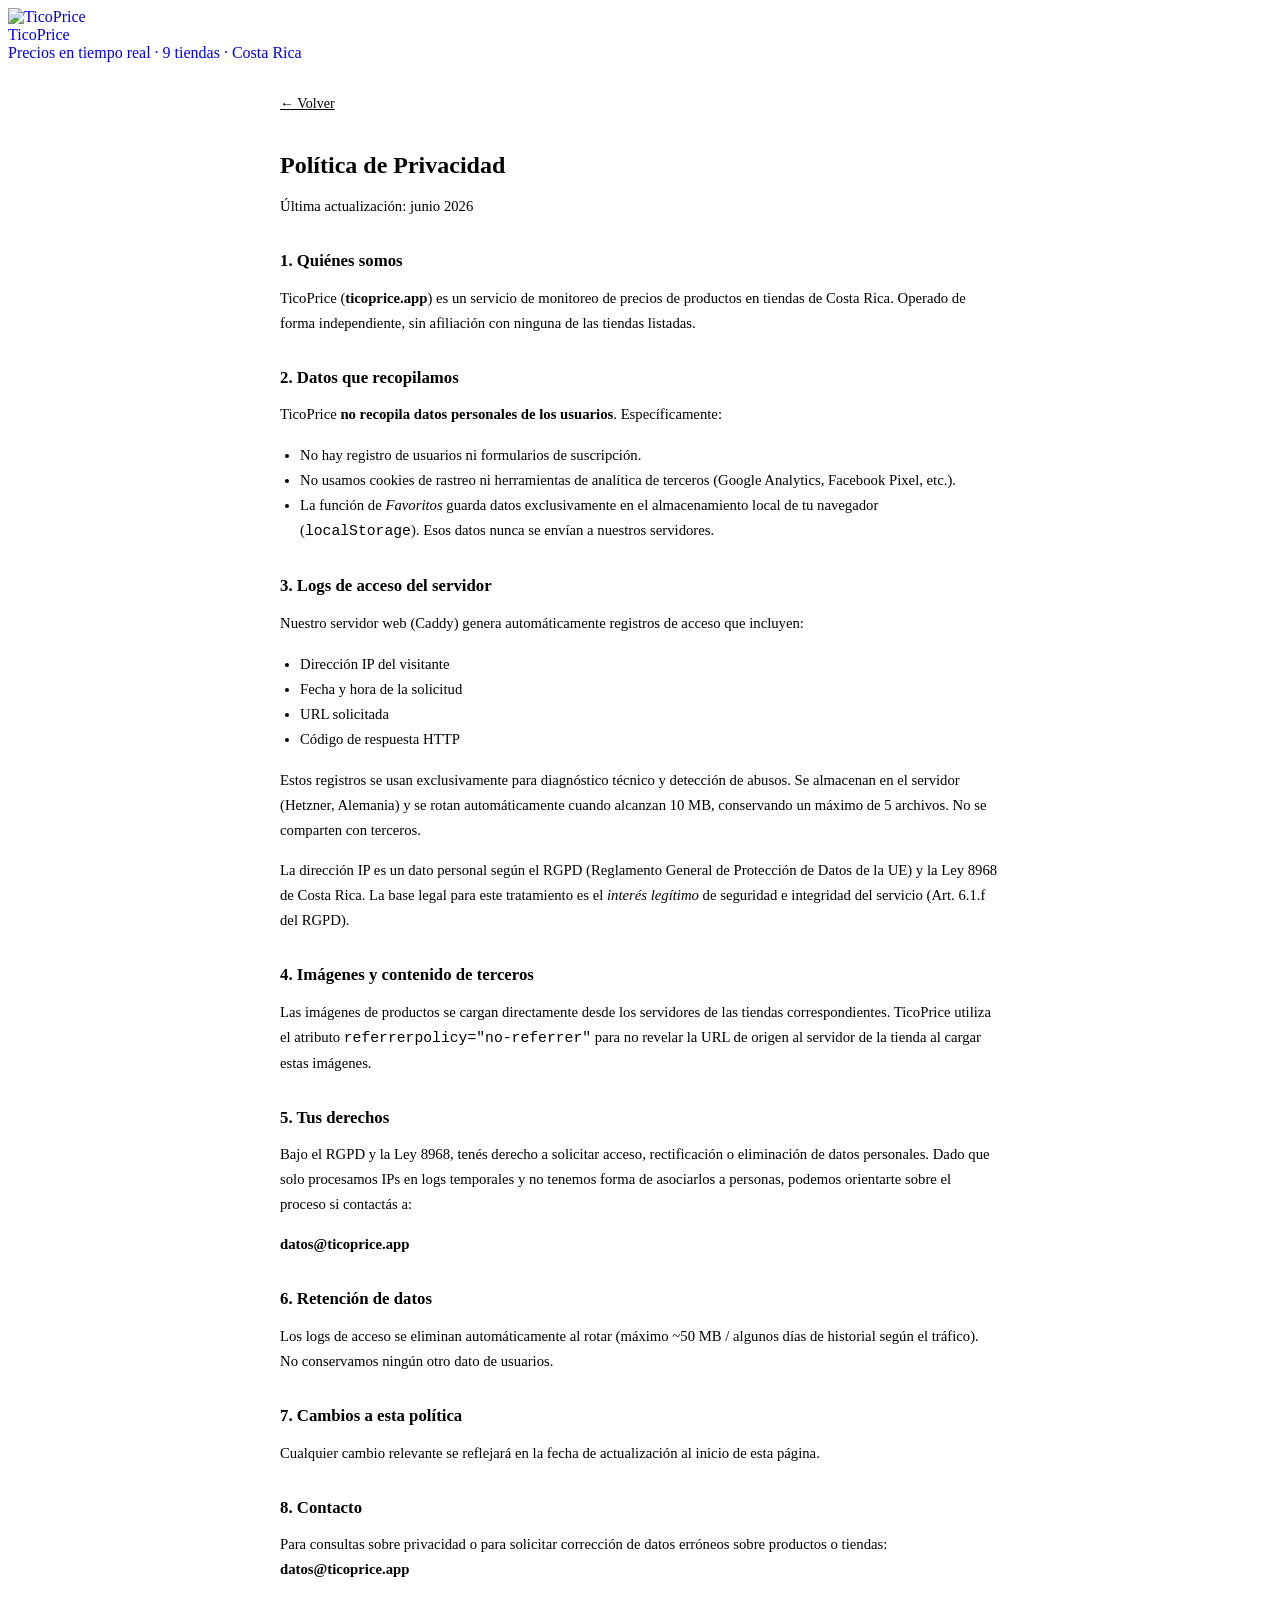
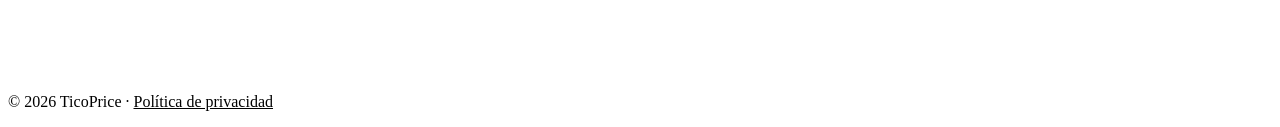
==== frontend/privacidad.html @ 6d3604ef "Legal: 7 fixes de exposicion segun audit - Footer: 'ofertas engañosas' → lenguaje factual descriptiv" ====
<!DOCTYPE html>
<html lang="es">
<head>
  <meta charset="UTF-8">
  <meta name="viewport" content="width=device-width, initial-scale=1.0">
  <title>Política de Privacidad — TicoPrice</title>
  <meta name="robots" content="noindex">
  <link rel="icon" type="image/svg+xml" href="/static/img/favicon.svg">
  <link rel="stylesheet" href="/static/css/style.css">
  <style>
    .legal-wrap{max-width:720px;margin:2rem auto;padding:0 1.25rem 4rem}
    .legal-wrap h1{font-size:1.5rem;margin-bottom:.25rem}
    .legal-wrap h2{font-size:1.05rem;margin-top:2rem;margin-bottom:.4rem;color:var(--text)}
    .legal-wrap p,.legal-wrap li{color:var(--text-muted);line-height:1.7;font-size:.92rem}
    .legal-wrap ul{padding-left:1.25rem}
    .legal-date{font-size:.78rem;color:var(--text-muted);margin-bottom:2rem}
    .back-link{display:inline-block;margin-bottom:1.5rem;color:var(--primary);font-size:.88rem}
  </style>
</head>
<body>
<header>
  <a href="/" class="header-brand" style="text-decoration:none">
    <div class="logo-wrap">
      <img src="/static/img/favicon.svg" alt="TicoPrice" class="logo-icon">
      <div>
        <div class="logo">Tico<span>Price</span></div>
        <div class="tagline">Precios en tiempo real · 9 tiendas · Costa Rica</div>
      </div>
    </div>
  </a>
</header>

<main>
  <div class="legal-wrap">
    <a href="/" class="back-link">← Volver</a>
    <h1>Política de Privacidad</h1>
    <p class="legal-date">Última actualización: junio 2026</p>

    <h2>1. Quiénes somos</h2>
    <p>TicoPrice (<strong>ticoprice.app</strong>) es un servicio de monitoreo de precios de productos en tiendas de Costa Rica. Operado de forma independiente, sin afiliación con ninguna de las tiendas listadas.</p>

    <h2>2. Datos que recopilamos</h2>
    <p>TicoPrice <strong>no recopila datos personales de los usuarios</strong>. Específicamente:</p>
    <ul>
      <li>No hay registro de usuarios ni formularios de suscripción.</li>
      <li>No usamos cookies de rastreo ni herramientas de analítica de terceros (Google Analytics, Facebook Pixel, etc.).</li>
      <li>La función de <em>Favoritos</em> guarda datos exclusivamente en el almacenamiento local de tu navegador (<code>localStorage</code>). Esos datos nunca se envían a nuestros servidores.</li>
    </ul>

    <h2>3. Logs de acceso del servidor</h2>
    <p>Nuestro servidor web (Caddy) genera automáticamente registros de acceso que incluyen:</p>
    <ul>
      <li>Dirección IP del visitante</li>
      <li>Fecha y hora de la solicitud</li>
      <li>URL solicitada</li>
      <li>Código de respuesta HTTP</li>
    </ul>
    <p>Estos registros se usan exclusivamente para diagnóstico técnico y detección de abusos. Se almacenan en el servidor (Hetzner, Alemania) y se rotan automáticamente cuando alcanzan 10 MB, conservando un máximo de 5 archivos. No se comparten con terceros.</p>
    <p>La dirección IP es un dato personal según el RGPD (Reglamento General de Protección de Datos de la UE) y la Ley 8968 de Costa Rica. La base legal para este tratamiento es el <em>interés legítimo</em> de seguridad e integridad del servicio (Art. 6.1.f del RGPD).</p>

    <h2>4. Imágenes y contenido de terceros</h2>
    <p>Las imágenes de productos se cargan directamente desde los servidores de las tiendas correspondientes. TicoPrice utiliza el atributo <code>referrerpolicy="no-referrer"</code> para no revelar la URL de origen al servidor de la tienda al cargar estas imágenes.</p>

    <h2>5. Tus derechos</h2>
    <p>Bajo el RGPD y la Ley 8968, tenés derecho a solicitar acceso, rectificación o eliminación de datos personales. Dado que solo procesamos IPs en logs temporales y no tenemos forma de asociarlos a personas, podemos orientarte sobre el proceso si contactás a:</p>
    <p><strong>datos@ticoprice.app</strong></p>

    <h2>6. Retención de datos</h2>
    <p>Los logs de acceso se eliminan automáticamente al rotar (máximo ~50 MB / algunos días de historial según el tráfico). No conservamos ningún otro dato de usuarios.</p>

    <h2>7. Cambios a esta política</h2>
    <p>Cualquier cambio relevante se reflejará en la fecha de actualización al inicio de esta página.</p>

    <h2>8. Contacto</h2>
    <p>Para consultas sobre privacidad o para solicitar corrección de datos erróneos sobre productos o tiendas:<br>
    <strong>datos@ticoprice.app</strong></p>
  </div>
</main>

<footer>
  <div class="footer-bottom">
    <p>© 2026 TicoPrice · <a href="/privacidad" style="color:var(--text-muted)">Política de privacidad</a></p>
  </div>
</footer>
</body>
</html>
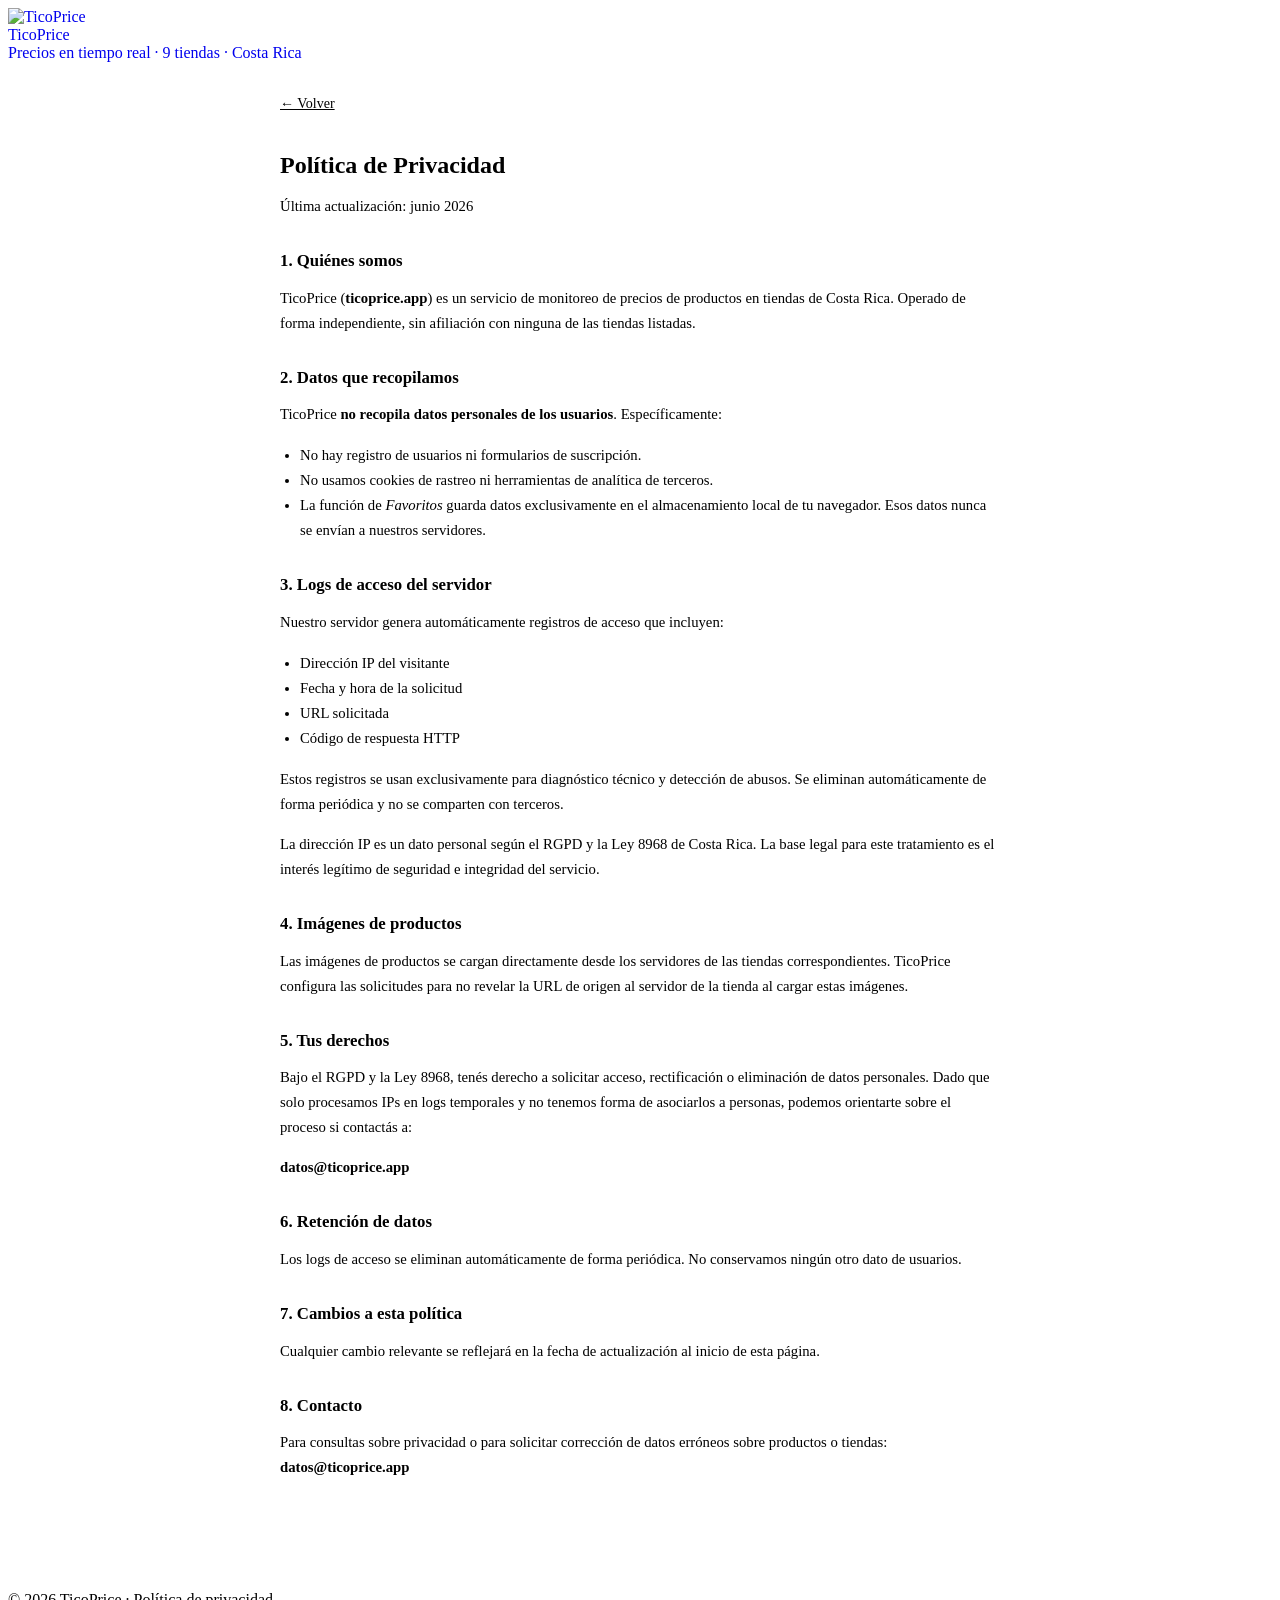
==== commit c7d1def1: "Privacidad: dark mode + quitar detalles tecnicos especificos - Script inline para leer theme de loca" ====
--- a/frontend/privacidad.html
+++ b/frontend/privacidad.html
@@ -16,6 +16,12 @@
     .legal-date{font-size:.78rem;color:var(--text-muted);margin-bottom:2rem}
     .back-link{display:inline-block;margin-bottom:1.5rem;color:var(--primary);font-size:.88rem}
   </style>
+  <script>
+    (function(){
+      var t=localStorage.getItem("theme"),d=window.matchMedia("(prefers-color-scheme:dark)").matches;
+      document.documentElement.setAttribute("data-theme",t||(d?"dark":"light"));
+    })();
+  </script>
 </head>
 <body>
 <header>
@@ -43,30 +49,30 @@
     <p>TicoPrice <strong>no recopila datos personales de los usuarios</strong>. Específicamente:</p>
     <ul>
       <li>No hay registro de usuarios ni formularios de suscripción.</li>
-      <li>No usamos cookies de rastreo ni herramientas de analítica de terceros (Google Analytics, Facebook Pixel, etc.).</li>
-      <li>La función de <em>Favoritos</em> guarda datos exclusivamente en el almacenamiento local de tu navegador (<code>localStorage</code>). Esos datos nunca se envían a nuestros servidores.</li>
+      <li>No usamos cookies de rastreo ni herramientas de analítica de terceros.</li>
+      <li>La función de <em>Favoritos</em> guarda datos exclusivamente en el almacenamiento local de tu navegador. Esos datos nunca se envían a nuestros servidores.</li>
     </ul>
 
     <h2>3. Logs de acceso del servidor</h2>
-    <p>Nuestro servidor web (Caddy) genera automáticamente registros de acceso que incluyen:</p>
+    <p>Nuestro servidor genera automáticamente registros de acceso que incluyen:</p>
     <ul>
       <li>Dirección IP del visitante</li>
       <li>Fecha y hora de la solicitud</li>
       <li>URL solicitada</li>
       <li>Código de respuesta HTTP</li>
     </ul>
-    <p>Estos registros se usan exclusivamente para diagnóstico técnico y detección de abusos. Se almacenan en el servidor (Hetzner, Alemania) y se rotan automáticamente cuando alcanzan 10 MB, conservando un máximo de 5 archivos. No se comparten con terceros.</p>
-    <p>La dirección IP es un dato personal según el RGPD (Reglamento General de Protección de Datos de la UE) y la Ley 8968 de Costa Rica. La base legal para este tratamiento es el <em>interés legítimo</em> de seguridad e integridad del servicio (Art. 6.1.f del RGPD).</p>
+    <p>Estos registros se usan exclusivamente para diagnóstico técnico y detección de abusos. Se eliminan automáticamente de forma periódica y no se comparten con terceros.</p>
+    <p>La dirección IP es un dato personal según el RGPD y la Ley 8968 de Costa Rica. La base legal para este tratamiento es el interés legítimo de seguridad e integridad del servicio.</p>
 
-    <h2>4. Imágenes y contenido de terceros</h2>
-    <p>Las imágenes de productos se cargan directamente desde los servidores de las tiendas correspondientes. TicoPrice utiliza el atributo <code>referrerpolicy="no-referrer"</code> para no revelar la URL de origen al servidor de la tienda al cargar estas imágenes.</p>
+    <h2>4. Imágenes de productos</h2>
+    <p>Las imágenes de productos se cargan directamente desde los servidores de las tiendas correspondientes. TicoPrice configura las solicitudes para no revelar la URL de origen al servidor de la tienda al cargar estas imágenes.</p>
 
     <h2>5. Tus derechos</h2>
     <p>Bajo el RGPD y la Ley 8968, tenés derecho a solicitar acceso, rectificación o eliminación de datos personales. Dado que solo procesamos IPs en logs temporales y no tenemos forma de asociarlos a personas, podemos orientarte sobre el proceso si contactás a:</p>
     <p><strong>datos@ticoprice.app</strong></p>
 
     <h2>6. Retención de datos</h2>
-    <p>Los logs de acceso se eliminan automáticamente al rotar (máximo ~50 MB / algunos días de historial según el tráfico). No conservamos ningún otro dato de usuarios.</p>
+    <p>Los logs de acceso se eliminan automáticamente de forma periódica. No conservamos ningún otro dato de usuarios.</p>
 
     <h2>7. Cambios a esta política</h2>
     <p>Cualquier cambio relevante se reflejará en la fecha de actualización al inicio de esta página.</p>
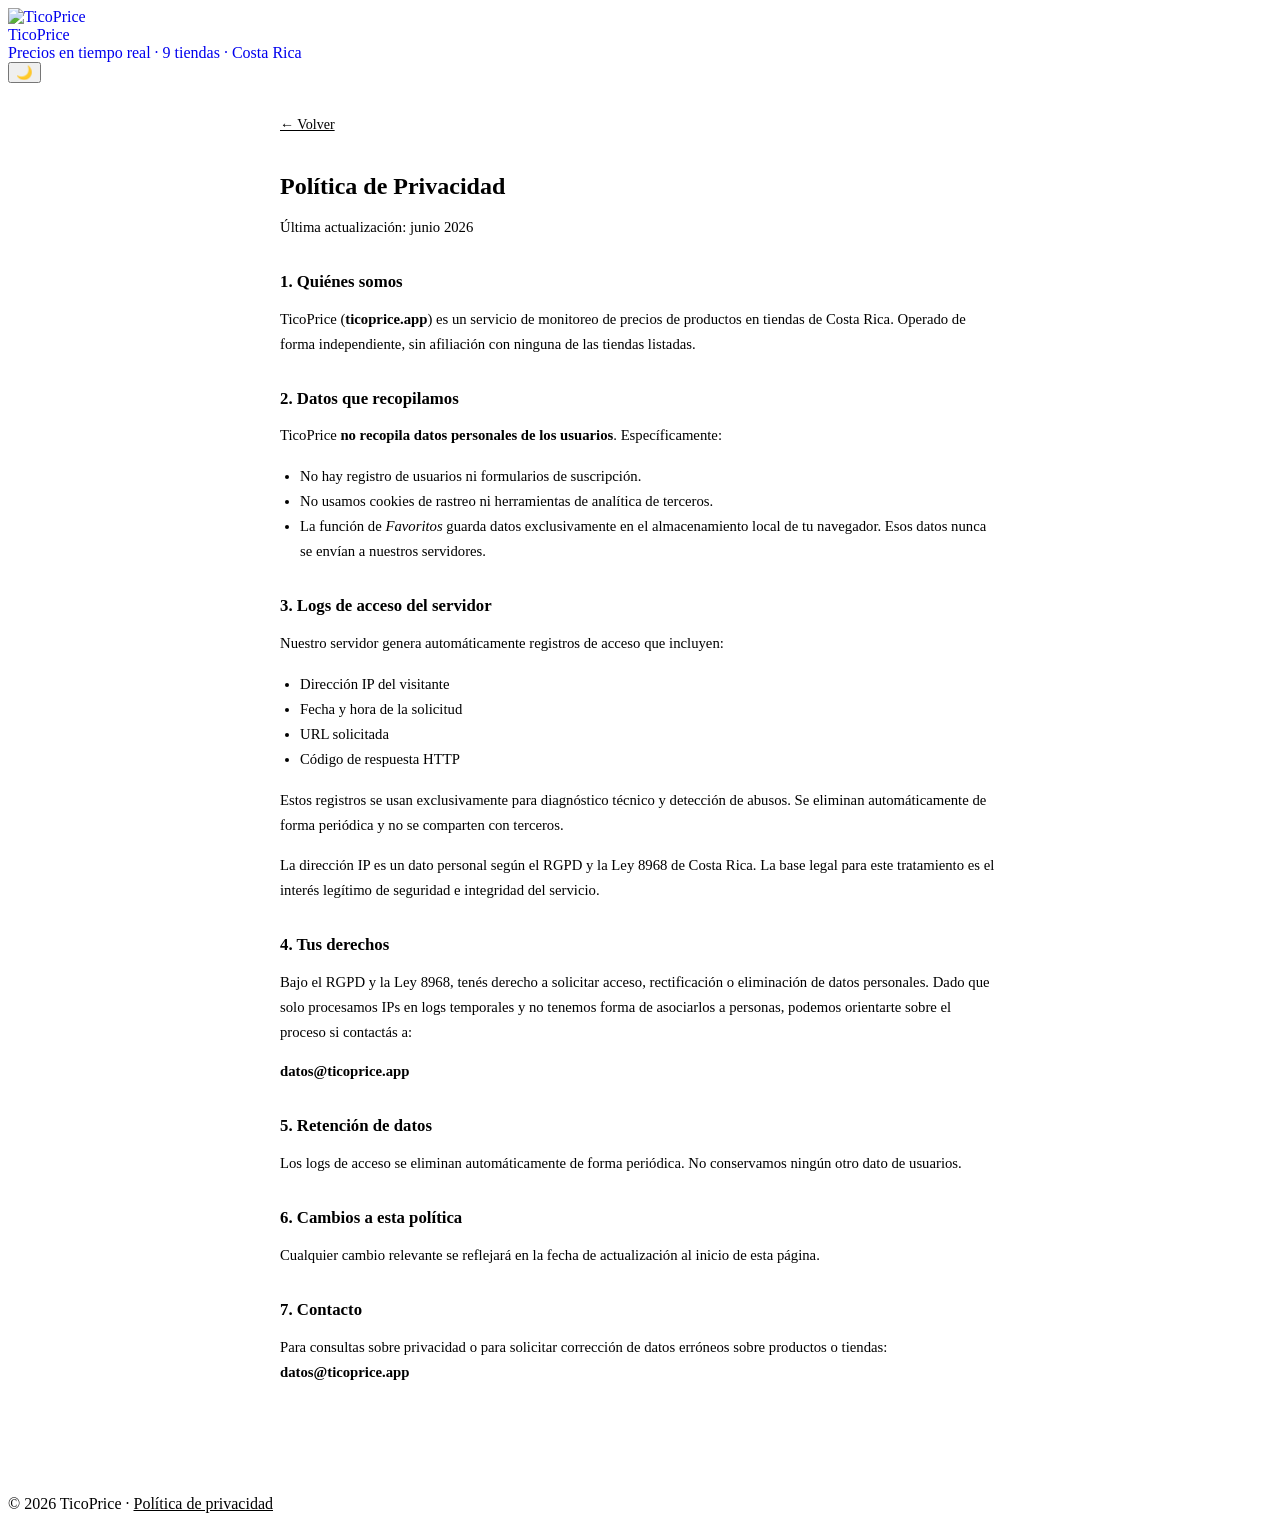
==== commit 5f48db3a: "Privacidad: agregar toggle de tema + quitar seccion de imagenes - Toggle dark/light mode en el heade" ====
--- a/frontend/privacidad.html
+++ b/frontend/privacidad.html
@@ -34,7 +34,20 @@
       </div>
     </div>
   </a>
+  <button id="theme-toggle" class="theme-toggle" aria-label="Cambiar tema"></button>
 </header>
+<script>
+  (function(){
+    var btn=document.getElementById("theme-toggle");
+    function apply(t){document.documentElement.setAttribute("data-theme",t);btn.textContent=t==="dark"?"☀️":"🌙";}
+    var saved=localStorage.getItem("theme"),dark=window.matchMedia("(prefers-color-scheme:dark)").matches;
+    apply(saved||(dark?"dark":"light"));
+    btn.addEventListener("click",function(){
+      var next=document.documentElement.getAttribute("data-theme")==="dark"?"light":"dark";
+      localStorage.setItem("theme",next);apply(next);
+    });
+  })();
+</script>
 
 <main>
   <div class="legal-wrap">
@@ -64,20 +77,17 @@
     <p>Estos registros se usan exclusivamente para diagnóstico técnico y detección de abusos. Se eliminan automáticamente de forma periódica y no se comparten con terceros.</p>
     <p>La dirección IP es un dato personal según el RGPD y la Ley 8968 de Costa Rica. La base legal para este tratamiento es el interés legítimo de seguridad e integridad del servicio.</p>
 
-    <h2>4. Imágenes de productos</h2>
-    <p>Las imágenes de productos se cargan directamente desde los servidores de las tiendas correspondientes. TicoPrice configura las solicitudes para no revelar la URL de origen al servidor de la tienda al cargar estas imágenes.</p>
-
-    <h2>5. Tus derechos</h2>
+    <h2>4. Tus derechos</h2>
     <p>Bajo el RGPD y la Ley 8968, tenés derecho a solicitar acceso, rectificación o eliminación de datos personales. Dado que solo procesamos IPs en logs temporales y no tenemos forma de asociarlos a personas, podemos orientarte sobre el proceso si contactás a:</p>
     <p><strong>datos@ticoprice.app</strong></p>
 
-    <h2>6. Retención de datos</h2>
+    <h2>5. Retención de datos</h2>
     <p>Los logs de acceso se eliminan automáticamente de forma periódica. No conservamos ningún otro dato de usuarios.</p>
 
-    <h2>7. Cambios a esta política</h2>
+    <h2>6. Cambios a esta política</h2>
     <p>Cualquier cambio relevante se reflejará en la fecha de actualización al inicio de esta página.</p>
 
-    <h2>8. Contacto</h2>
+    <h2>7. Contacto</h2>
     <p>Para consultas sobre privacidad o para solicitar corrección de datos erróneos sobre productos o tiendas:<br>
     <strong>datos@ticoprice.app</strong></p>
   </div>
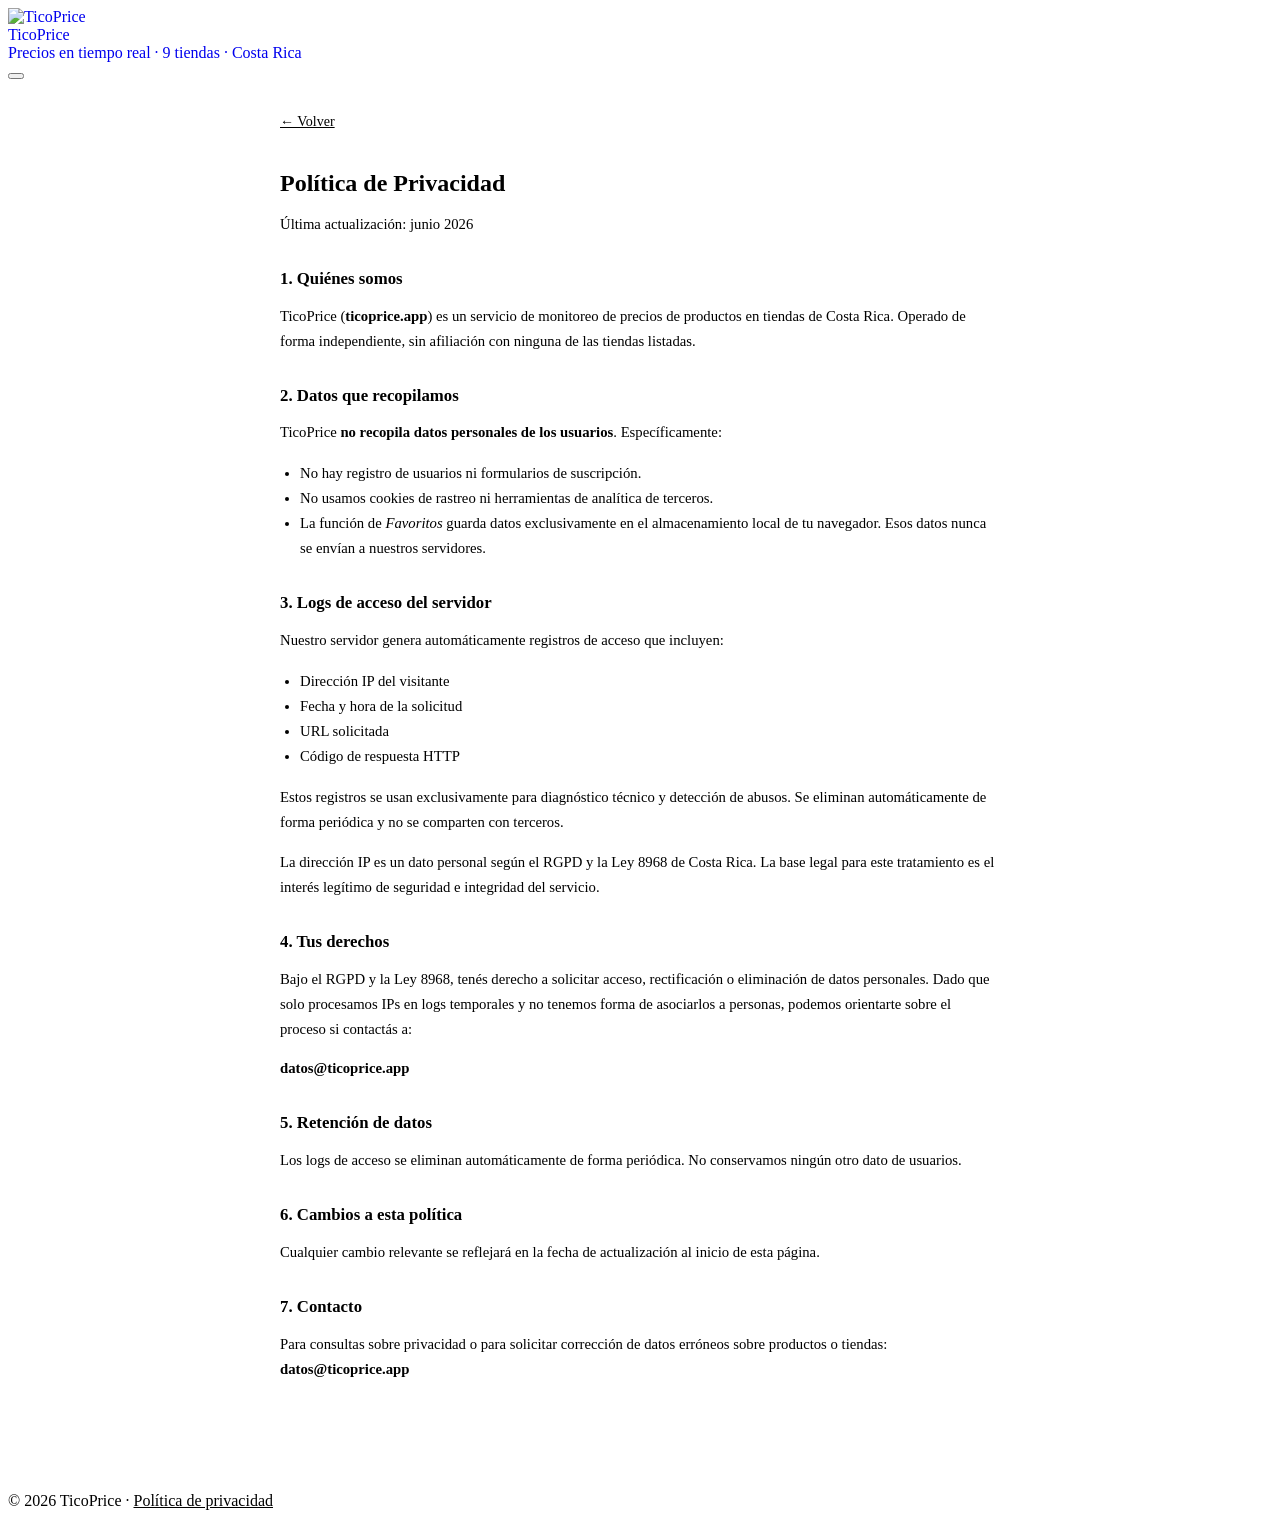
==== commit ca9d8d65: "Privacidad: mover JS de tema a archivo externo (fix CSP) Los scripts inline estaban siendo bloqueado" ====
--- a/frontend/privacidad.html
+++ b/frontend/privacidad.html
@@ -7,6 +7,7 @@
   <meta name="robots" content="noindex">
   <link rel="icon" type="image/svg+xml" href="/static/img/favicon.svg">
   <link rel="stylesheet" href="/static/css/style.css">
+  <script src="/static/js/theme.js"></script>
   <style>
     .legal-wrap{max-width:720px;margin:2rem auto;padding:0 1.25rem 4rem}
     .legal-wrap h1{font-size:1.5rem;margin-bottom:.25rem}
@@ -16,12 +17,6 @@
     .legal-date{font-size:.78rem;color:var(--text-muted);margin-bottom:2rem}
     .back-link{display:inline-block;margin-bottom:1.5rem;color:var(--primary);font-size:.88rem}
   </style>
-  <script>
-    (function(){
-      var t=localStorage.getItem("theme"),d=window.matchMedia("(prefers-color-scheme:dark)").matches;
-      document.documentElement.setAttribute("data-theme",t||(d?"dark":"light"));
-    })();
-  </script>
 </head>
 <body>
 <header>
@@ -36,18 +31,6 @@
   </a>
   <button id="theme-toggle" class="theme-toggle" aria-label="Cambiar tema"></button>
 </header>
-<script>
-  (function(){
-    var btn=document.getElementById("theme-toggle");
-    function apply(t){document.documentElement.setAttribute("data-theme",t);btn.textContent=t==="dark"?"☀️":"🌙";}
-    var saved=localStorage.getItem("theme"),dark=window.matchMedia("(prefers-color-scheme:dark)").matches;
-    apply(saved||(dark?"dark":"light"));
-    btn.addEventListener("click",function(){
-      var next=document.documentElement.getAttribute("data-theme")==="dark"?"light":"dark";
-      localStorage.setItem("theme",next);apply(next);
-    });
-  })();
-</script>
 
 <main>
   <div class="legal-wrap">
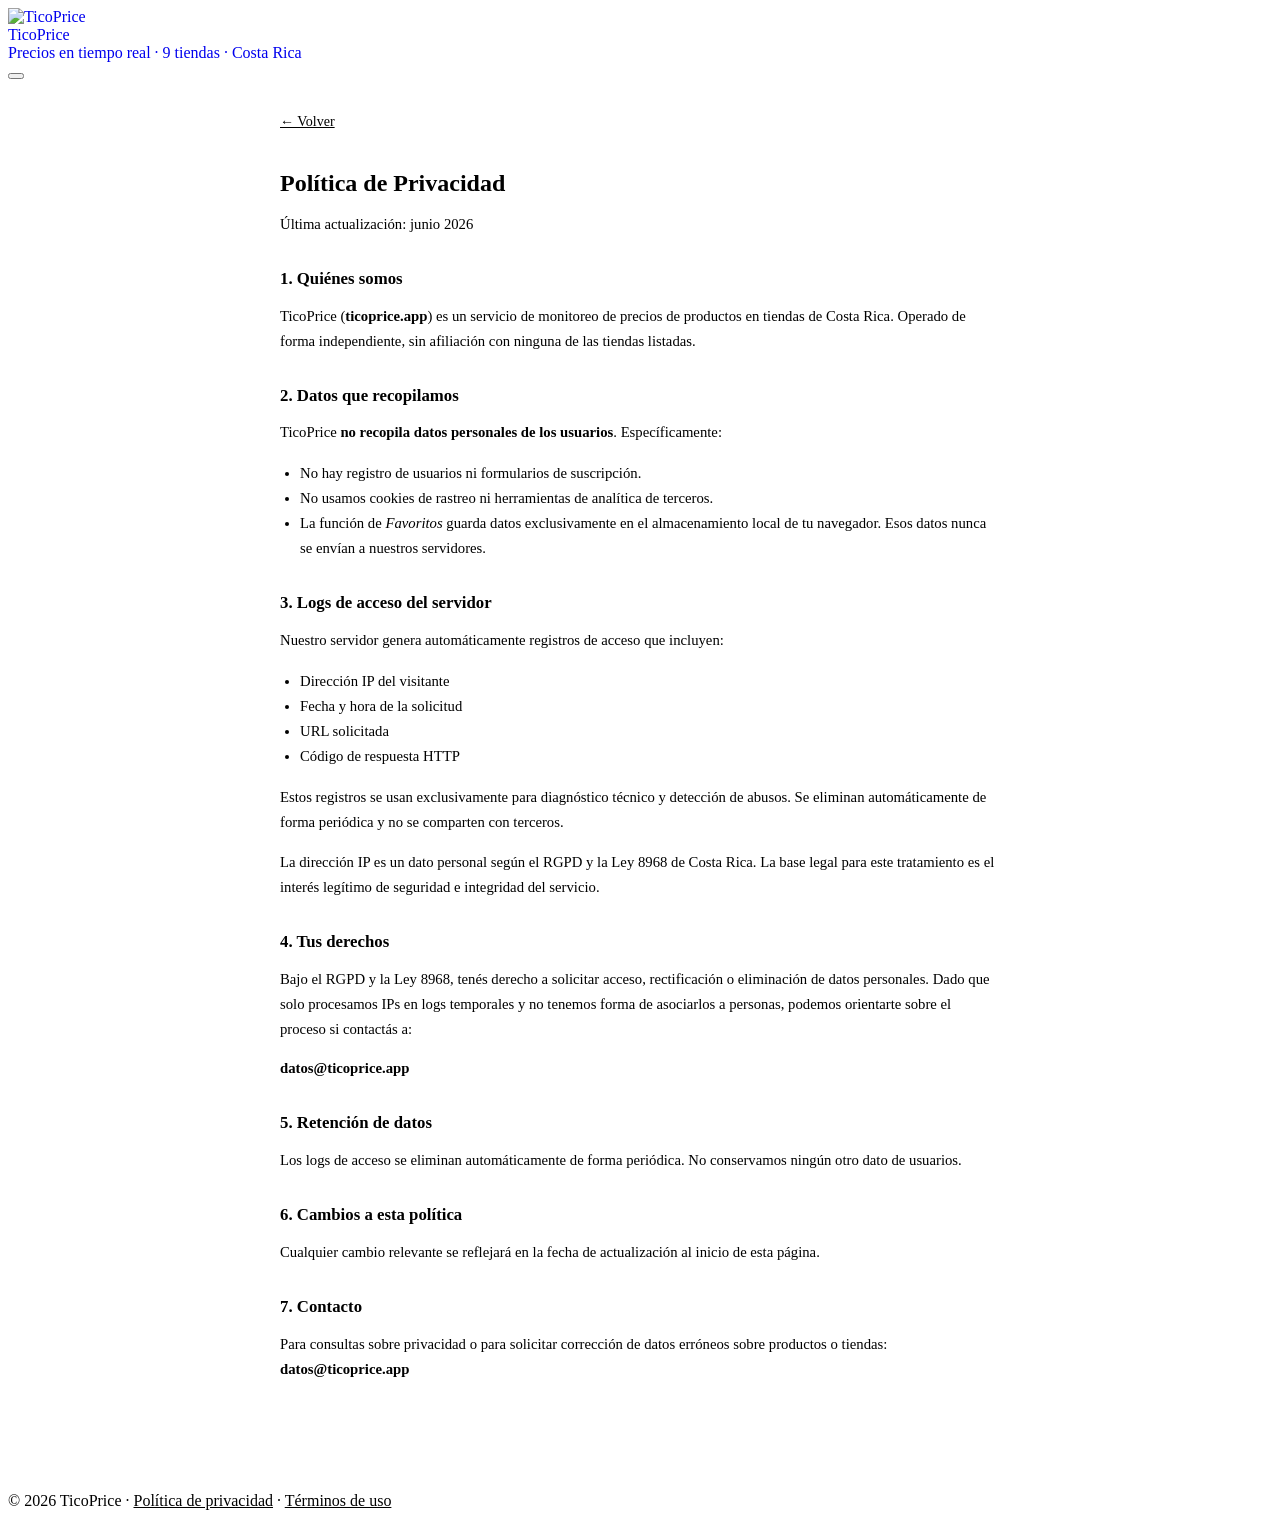
==== commit 143099c6: "Legal: corregir og:url a ticoprice.app + crear pagina de Terminos de Uso - og:url, og:image y twitte" ====
--- a/frontend/privacidad.html
+++ b/frontend/privacidad.html
@@ -78,7 +78,7 @@
 
 <footer>
   <div class="footer-bottom">
-    <p>© 2026 TicoPrice · <a href="/privacidad" style="color:var(--text-muted)">Política de privacidad</a></p>
+    <p>© 2026 TicoPrice · <a href="/privacidad" style="color:var(--text-muted)">Política de privacidad</a> · <a href="/terminos" style="color:var(--text-muted)">Términos de uso</a></p>
   </div>
 </footer>
 </body>
